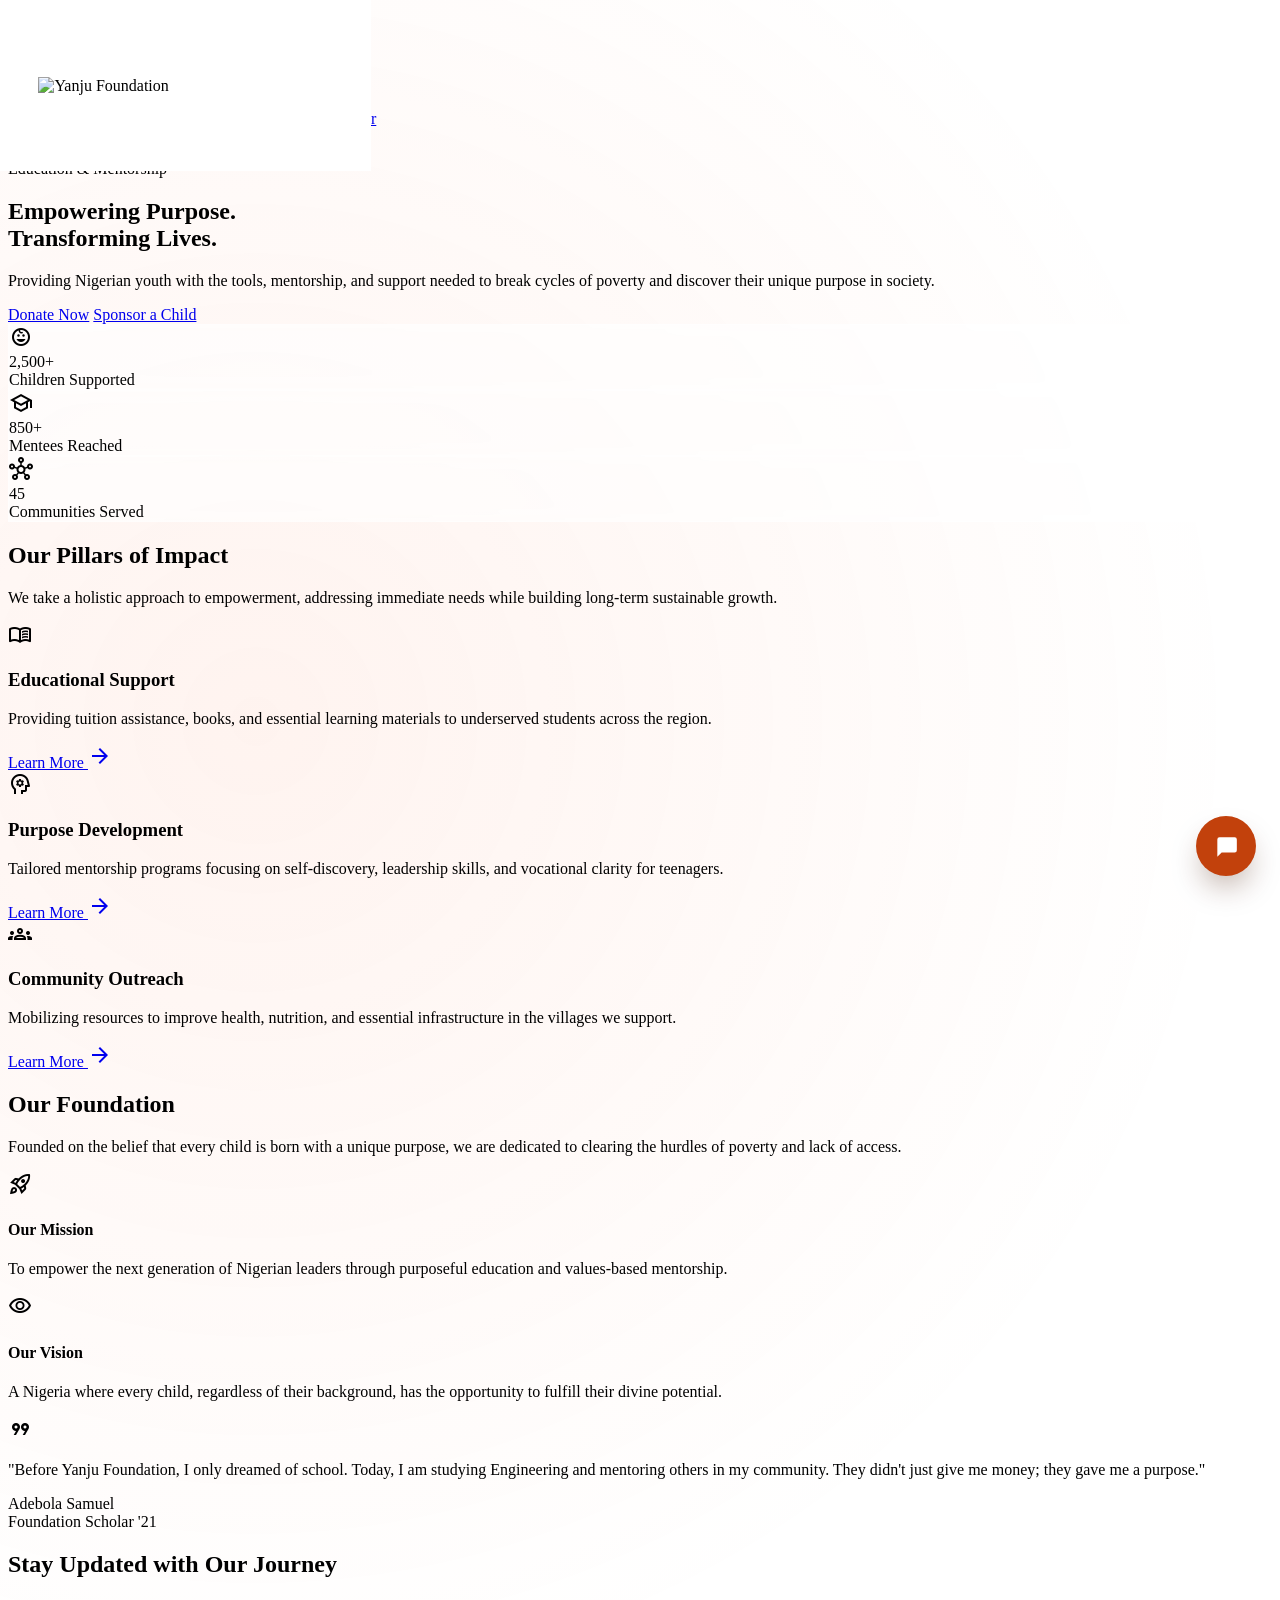
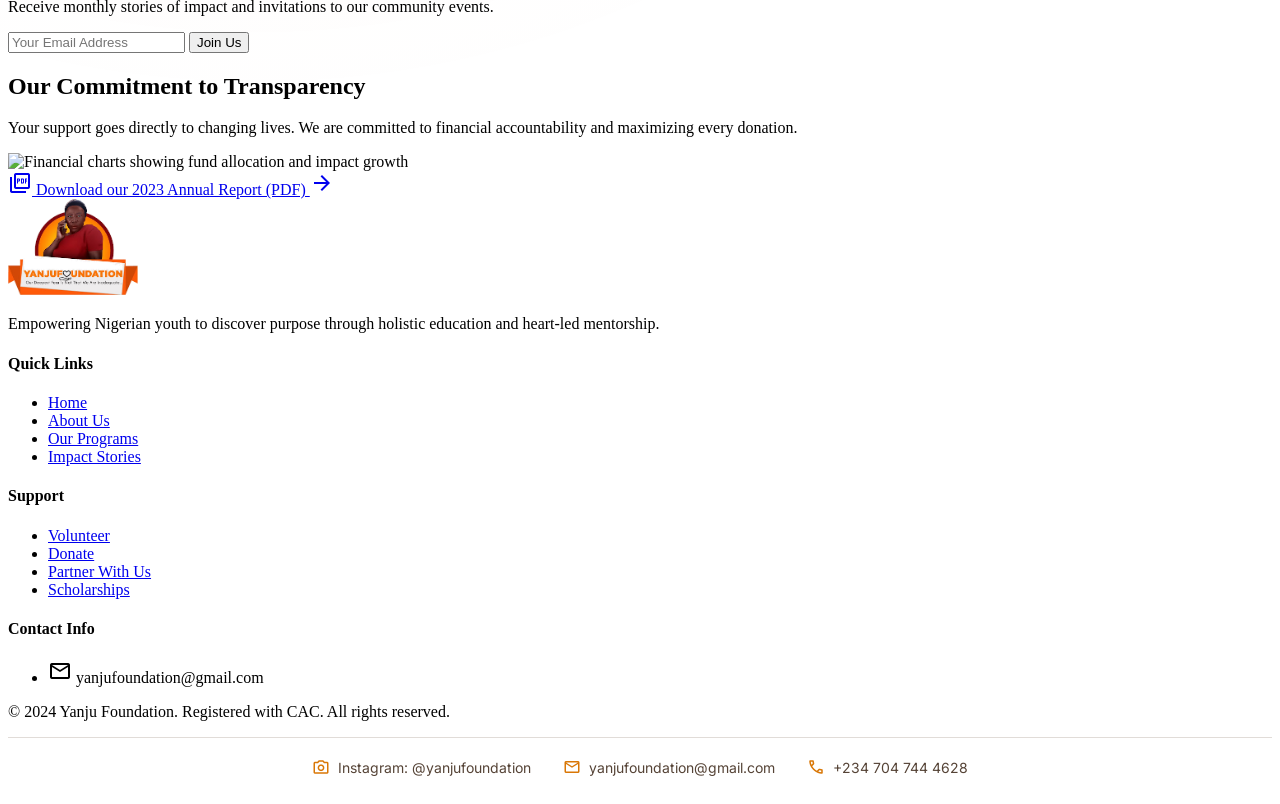
==== index.html @ 8b17a0f8 "first commit" ====
<!DOCTYPE html><html class="scroll-smooth" lang="en" style=""><head>
<meta charset="utf-8">
<meta content="width=device-width, initial-scale=1.0" name="viewport">
<title>Yanju Foundation | Empowering Purpose. Transforming Lives.</title>
<script src="https://cdn.tailwindcss.com?plugins=forms,container-queries"></script>
<link href="https://fonts.googleapis.com/css2?family=Playfair+Display:wght@600;700&amp;family=Inter:wght@400;500;600;700&amp;display=swap" rel="stylesheet">
<link href="https://fonts.googleapis.com/css2?family=Material+Symbols+Outlined:wght,FILL@100..700,0..1&amp;display=swap" rel="stylesheet">
<link href="https://fonts.googleapis.com/css2?family=Material+Symbols+Outlined:wght,FILL@100..700,0..1&amp;display=swap" rel="stylesheet">
<style>
        .material-symbols-outlined {
            font-variation-settings: 'FILL' 0, 'wght' 400, 'GRAD' 0, 'opsz' 24;
        }
        .glass-card {
            background: rgba(255, 255, 255, 0.8);
            backdrop-filter: blur(8px);
            border: 1px solid rgba(255, 255, 255, 0.3);
        }
        .sun-gradient {
            background: radial-gradient(circle at 20% 30%, rgba(253, 107, 54, 0.08) 0%, transparent 50%);
        }
    </style>
<script id="tailwind-config">
      tailwind.config = {
        darkMode: "class",
        theme: {
          extend: {
            "colors": {
                    "on-tertiary-fixed": "#002116",
                    "primary-fixed": "#ffdcc3",
                    "surface-container-low": "#fff1eb",
                    "tertiary": "#065f46",
                    "on-background": "#451a03",
                    "on-tertiary": "#ffffff",
                    "surface": "#fff8f6",
                    "surface-container-lowest": "#ffffff",
                    "primary": "#d97706",
                    "primary-container": "#b45309",
                    "background": "#fff8f6",
                    "inverse-on-surface": "#ffede6",
                    "on-secondary-fixed": "#390c00",
                    "surface-bright": "#fff8f6",
                    "inverse-surface": "#51230a",
                    "on-secondary-fixed-variant": "#832600",
                    "error": "#ba1a1a",
                    "on-primary": "#ffffff",
                    "surface-dim": "#ffd0bc",
                    "surface-container-high": "#ffe2d7",
                    "on-surface-variant": "#554336",
                    "tertiary-fixed-dim": "#8bd6b6",
                    "on-error": "#ffffff",
                    "outline": "#887364",
                    "on-tertiary-fixed-variant": "#00513b",
                    "on-tertiary-container": "#f5fff8",
                    "surface-container-highest": "#ffdbcc",
                    "on-primary-fixed-variant": "#6e3900",
                    "on-primary-container": "#fffbff",
                    "surface-container": "#ffeae1",
                    "on-secondary-container": "#5d1900",
                    "on-secondary": "#ffffff",
                    "inverse-primary": "#ffb77d",
                    "on-error-container": "#93000a",
                    "primary-fixed-dim": "#ffb77d",
                    "secondary": "#c2410c",
                    "tertiary-fixed": "#a6f2d1",
                    "error-container": "#ffdad6",
                    "surface-variant": "#ffdbcc",
                    "secondary-fixed": "#ffdbd0",
                    "outline-variant": "#dbc2b0",
                    "on-surface": "#451a03",
                    "secondary-container": "#fd6b36",
                    "surface-tint": "#d97706",
                    "on-primary-fixed": "#2f1500",
                    "tertiary-container": "#047857",
                    "secondary-fixed-dim": "#ffb59d"
            },
            "borderRadius": {
                    "DEFAULT": "0.25rem",
                    "lg": "0.5rem",
                    "xl": "0.75rem",
                    "full": "9999px"
            },
            "spacing": {
                    "container-max": "1280px",
                    "gutter": "24px",
                    "stack-sm": "16px",
                    "margin-mobile": "20px",
                    "unit": "8px",
                    "margin-desktop": "64px",
                    "stack-md": "32px",
                    "stack-lg": "80px"
            },
            "fontFamily": {
                    "headline-lg": ["Playfair Display"],
                    "body-md": ["Inter"],
                    "headline-md": ["Playfair Display"],
                    "body-lg": ["Inter"],
                    "label-md": ["Inter"],
                    "display-lg": ["Playfair Display"],
                    "headline-lg-mobile": ["Playfair Display"]
            },
            "fontSize": {
                    "headline-lg": ["40px", {"lineHeight": "48px", "fontWeight": "700"}],
                    "body-md": ["16px", {"lineHeight": "24px", "fontWeight": "400"}],
                    "headline-md": ["28px", {"lineHeight": "36px", "fontWeight": "600"}],
                    "body-lg": ["18px", {"lineHeight": "28px", "fontWeight": "400"}],
                    "label-md": ["14px", {"lineHeight": "20px", "letterSpacing": "0.05em", "fontWeight": "600"}],
                    "display-lg": ["56px", {"lineHeight": "64px", "letterSpacing": "-0.02em", "fontWeight": "700"}],
                    "headline-lg-mobile": ["32px", {"lineHeight": "40px", "fontWeight": "700"}]
            }
          },
        },
      }
    </script>
<link href="assets/enhance.css?v=4" rel="stylesheet">
<script defer src="assets/enhance.js?v=4"></script>
</head>
<body class="bg-surface text-on-surface font-body-md selection:bg-primary-fixed selection:text-on-primary-fixed sun-gradient">
<!-- Top Navigation Bar -->
<nav class="docked full-width top-0 sticky z-50 shadow-sm bg-surface/90 backdrop-blur-md">
<div class="flex justify-between items-center px-gutter w-full max-w-container-max mx-auto py-8">
<div class="flex items-center gap-3"><img alt="Yanju Foundation Logo" class="w-auto object-contain " src="assets/logo.png" style="height: 190px; width: auto; "></div>
<!-- Desktop Nav -->
<div class="hidden lg:flex items-center gap-stack-md">
<a class="text-primary font-bold border-b-2 border-primary pb-1 font-label-md text-label-md" href="index.html">Home</a>
<a class="text-on-surface-variant hover:text-primary transition-colors duration-200 font-label-md text-label-md" href="about.html">About</a>
<a class="text-on-surface-variant hover:text-primary transition-colors duration-200 font-label-md text-label-md" href="programs.html">Programs</a>
<a class="text-on-surface-variant hover:text-primary transition-colors duration-200 font-label-md text-label-md" href="gallery.html">Gallery</a>
<a class="text-on-surface-variant hover:text-primary transition-colors duration-200 font-label-md text-label-md" href="success-stories.html">Success Stories</a>
<a class="text-on-surface-variant hover:text-primary transition-colors duration-200 font-label-md text-label-md" href="volunteer.html">Volunteer</a>
</div>
<div class="flex items-center gap-4">
<a href="faq.html" class="hidden md:block px-6 py-2 rounded-full border-2 border-secondary text-secondary font-semibold hover:bg-secondary/5 transition-all active:scale-95" style="text-align:center">Contact</a>
<a href="donate.html" class="bg-primary text-on-primary px-8 py-2.5 rounded-full font-bold shadow-lg shadow-primary/20 hover:bg-primary-container transition-all active:scale-95" style="text-align:center">Donate</a>
</div>
</div>
</nav>
<!-- Hero Section -->
<section class="relative min-h-[85vh] flex items-center overflow-hidden bg-surface-container-low">
<div class="absolute inset-0 z-0">
<div class="w-full h-full bg-cover bg-center" data-alt="A heart-warming scene of joyful children in a sun-drenched classroom in rural Nigeria. The children are focused and smiling as they interact with a supportive mentor. The lighting is golden and soft, emphasizing an atmosphere of hope and progress. The visual style is professional, vibrant, and filled with warm earthy tones, reflecting the Aspirational Empowerment of the Yanju Foundation." style="background-image: url('https://lh3.googleusercontent.com/aida-public/[base64]')"></div>
<div class="absolute inset-0 bg-gradient-to-r from-surface via-surface/60 to-transparent"></div>
</div>
<div class="relative z-10 w-full max-w-container-max mx-auto px-gutter py-stack-lg">
<div class="max-w-2xl space-y-stack-sm">
<span class="inline-block px-4 py-1.5 rounded-full bg-tertiary-fixed text-on-tertiary-fixed-variant font-label-md text-label-md uppercase tracking-wider">Education &amp; Mentorship</span>
<h1 class="font-display-lg text-display-lg md:text-[64px] text-on-background leading-tight">
                    Empowering Purpose.<br>
<span class="text-secondary">Transforming Lives.</span>
</h1>
<p class="text-body-lg text-on-surface-variant max-w-lg">
                    Providing Nigerian youth with the tools, mentorship, and support needed to break cycles of poverty and discover their unique purpose in society.
                </p>
<div class="flex flex-wrap gap-4 pt-6">
<a href="donate.html" class="bg-secondary text-on-secondary px-10 py-4 rounded-full font-bold text-lg shadow-xl shadow-secondary/30 hover:translate-y-[-2px] transition-all active:translate-y-0" style="text-align:center">Donate Now</a>
<a href="sponsor.html" class="px-10 py-4 rounded-full border-2 border-primary text-primary font-bold text-lg hover:bg-primary/5 transition-all" style="text-align:center">Sponsor a Child</a>
</div>
</div>
</div>
</section>
<!-- Impact Stats -->
<section class="relative -mt-16 z-20 px-gutter w-full max-w-container-max mx-auto">
<div class="grid grid-cols-1 md:grid-cols-3 gap-6">
<div class="glass-card p-10 rounded-[24px] shadow-xl text-center group hover:translate-y-[-8px] transition-transform">
<div class="w-16 h-16 bg-primary-fixed rounded-2xl flex items-center justify-center mx-auto mb-6 text-primary group-hover:rotate-6 transition-transform">
<span class="material-symbols-outlined text-4xl" data-icon="child_care">child_care</span>
</div>
<div class="text-4xl font-bold text-on-background mb-2">2,500+</div>
<div class="text-on-surface-variant font-medium">Children Supported</div>
</div>
<div class="glass-card p-10 rounded-[24px] shadow-xl text-center group hover:translate-y-[-8px] transition-transform">
<div class="w-16 h-16 bg-secondary-fixed rounded-2xl flex items-center justify-center mx-auto mb-6 text-secondary group-hover:rotate-6 transition-transform">
<span class="material-symbols-outlined text-4xl" data-icon="school">school</span>
</div>
<div class="text-4xl font-bold text-on-background mb-2">850+</div>
<div class="text-on-surface-variant font-medium">Mentees Reached</div>
</div>
<div class="glass-card p-10 rounded-[24px] shadow-xl text-center group hover:translate-y-[-8px] transition-transform">
<div class="w-16 h-16 bg-tertiary-fixed rounded-2xl flex items-center justify-center mx-auto mb-6 text-tertiary group-hover:rotate-6 transition-transform">
<span class="material-symbols-outlined text-4xl" data-icon="hub">hub</span>
</div>
<div class="text-4xl font-bold text-on-background mb-2">45</div>
<div class="text-on-surface-variant font-medium">Communities Served</div>
</div>
</div>
</section>
<!-- What We Do -->
<section class="py-stack-lg px-gutter w-full max-w-container-max mx-auto">
<div class="text-center mb-16 max-w-3xl mx-auto space-y-4">
<h2 class="font-headline-lg text-headline-lg text-on-background">Our Pillars of Impact</h2>
<p class="text-body-lg text-on-surface-variant">We take a holistic approach to empowerment, addressing immediate needs while building long-term sustainable growth.</p>
</div>
<div class="grid grid-cols-1 md:grid-cols-3 gap-stack-md">
<!-- Program Card 1 -->
<div class="bg-surface-container-lowest rounded-[32px] overflow-hidden border border-outline-variant shadow-sm hover:shadow-2xl transition-shadow group">
<div class="h-56 overflow-hidden">
<div class="w-full h-full bg-cover bg-center group-hover:scale-105 transition-transform duration-700" data-alt="A group of students wearing school uniforms and engaging with modern educational technology in a bright, airy classroom. The atmosphere is professional yet warm, showing focus and the dignity of learning. Sunlight streams through the windows, creating a soft golden hue across the desk and tabletops." style="background-image: url('https://lh3.googleusercontent.com/aida-public/[base64]')"></div>
</div>
<div class="p-8">
<div class="flex items-center gap-3 mb-4">
<span class="material-symbols-outlined text-tertiary text-3xl" data-icon="menu_book">menu_book</span>
<h3 class="font-headline-md text-headline-md text-on-background">Educational Support</h3>
</div>
<p class="text-on-surface-variant mb-6">Providing tuition assistance, books, and essential learning materials to underserved students across the region.</p>
<a class="inline-flex items-center text-primary font-bold hover:gap-2 transition-all" href="programs.html">
                        Learn More <span class="material-symbols-outlined ml-1">arrow_forward</span>
</a>
</div>
</div>
<!-- Program Card 2 -->
<div class="bg-surface-container-lowest rounded-[32px] overflow-hidden border border-outline-variant shadow-sm hover:shadow-2xl transition-shadow group">
<div class="h-56 overflow-hidden">
<div class="w-full h-full bg-cover bg-center group-hover:scale-105 transition-transform duration-700" data-alt="A young adult professional having a one-on-one mentorship session with a student in a comfortable, modern community space. The professional is speaking with passion and the student looks inspired. The setting is clean with warm terracotta and cream accents, reflecting a high-quality mentorship environment." style="background-image: url('https://lh3.googleusercontent.com/aida-public/[base64]')"></div>
</div>
<div class="p-8">
<div class="flex items-center gap-3 mb-4">
<span class="material-symbols-outlined text-primary text-3xl" data-icon="psychology">psychology</span>
<h3 class="font-headline-md text-headline-md text-on-background">Purpose Development</h3>
</div>
<p class="text-on-surface-variant mb-6">Tailored mentorship programs focusing on self-discovery, leadership skills, and vocational clarity for teenagers.</p>
<a class="inline-flex items-center text-primary font-bold hover:gap-2 transition-all" href="programs.html">
                        Learn More <span class="material-symbols-outlined ml-1">arrow_forward</span>
</a>
</div>
</div>
<!-- Program Card 3 -->
<div class="bg-surface-container-lowest rounded-[32px] overflow-hidden border border-outline-variant shadow-sm hover:shadow-2xl transition-shadow group">
<div class="h-56 overflow-hidden">
<div class="w-full h-full bg-cover bg-center group-hover:scale-105 transition-transform duration-700" data-alt="A vibrant community gathering where volunteers are distributing essential supplies and interacting with smiling local residents. The mood is celebratory and dignified. The visual palette includes lush greenery and warm earth tones, highlighting the Yanju Foundation's deep connection to the communities it serves." style="background-image: url('https://lh3.googleusercontent.com/aida-public/[base64]')"></div>
</div>
<div class="p-8">
<div class="flex items-center gap-3 mb-4">
<span class="material-symbols-outlined text-secondary text-3xl" data-icon="groups">groups</span>
<h3 class="font-headline-md text-headline-md text-on-background">Community Outreach</h3>
</div>
<p class="text-on-surface-variant mb-6">Mobilizing resources to improve health, nutrition, and essential infrastructure in the villages we support.</p>
<a class="inline-flex items-center text-primary font-bold hover:gap-2 transition-all" href="programs.html">
                        Learn More <span class="material-symbols-outlined ml-1">arrow_forward</span>
</a>
</div>
</div>
</div>
</section>
<!-- Mission & Vision Asymmetric Section -->
<section class="py-stack-lg bg-surface-container overflow-hidden">
<div class="max-w-container-max mx-auto px-gutter grid grid-cols-1 lg:grid-cols-2 gap-16 items-center">
<div class="relative order-2 lg:order-1">
<div class="relative z-10 rounded-[40px] overflow-hidden shadow-2xl">
<div class="aspect-[4/5] bg-cover bg-center" data-alt="A portrait-style image of three young, confident students standing together against a soft bokeh background of an African sunset. They are smiling and looking towards the future. The image has a golden-hour tint, making it warm, aspirational, and professionally polished, aligning with the Yanju Foundation's mission." style="background-image: url('https://lh3.googleusercontent.com/aida-public/[base64]')"></div>
</div>
<div class="absolute -bottom-8 -right-8 w-64 h-64 bg-secondary-container/20 rounded-full blur-3xl -z-10"></div>
<div class="absolute -top-8 -left-8 w-48 h-48 bg-primary-container/10 rounded-full blur-2xl -z-10"></div>
</div>
<div class="space-y-stack-md order-1 lg:order-2">
<div>
<h2 class="font-headline-lg text-headline-lg text-on-background mb-4">Our Foundation</h2>
<p class="text-body-lg text-on-surface-variant">Founded on the belief that every child is born with a unique purpose, we are dedicated to clearing the hurdles of poverty and lack of access.</p>
</div>
<div class="space-y-8">
<div class="flex gap-6">
<div class="flex-shrink-0 w-14 h-14 rounded-full bg-primary flex items-center justify-center text-on-primary">
<span class="material-symbols-outlined" data-icon="rocket_launch">rocket_launch</span>
</div>
<div>
<h4 class="text-xl font-bold text-on-background mb-1">Our Mission</h4>
<p class="text-on-surface-variant">To empower the next generation of Nigerian leaders through purposeful education and values-based mentorship.</p>
</div>
</div>
<div class="flex gap-6">
<div class="flex-shrink-0 w-14 h-14 rounded-full bg-secondary flex items-center justify-center text-on-secondary">
<span class="material-symbols-outlined" data-icon="visibility">visibility</span>
</div>
<div>
<h4 class="text-xl font-bold text-on-background mb-1">Our Vision</h4>
<p class="text-on-surface-variant">A Nigeria where every child, regardless of their background, has the opportunity to fulfill their divine potential.</p>
</div>
</div>
</div>
</div>
</div>
</section>
<!-- Success Story Testimonial -->
<section class="py-stack-lg px-gutter w-full max-w-container-max mx-auto text-center">
<div class="bg-surface-bright rounded-[48px] p-12 md:p-20 shadow-2xl relative overflow-hidden">
<div class="absolute top-0 right-0 p-12 opacity-5 text-on-background">
<span class="material-symbols-outlined text-[160px]" data-icon="format_quote">format_quote</span>
</div>
<div class="relative z-10 max-w-3xl mx-auto">
<div class="w-24 h-24 rounded-full overflow-hidden mx-auto mb-8 border-4 border-primary-fixed shadow-lg">
<div class="w-full h-full bg-cover bg-center" data-alt="A portrait of a young man, a successful graduate, wearing professional attire and smiling confidently. He is the face of a success story, appearing proud and ambitious. The background is a clean, modern workspace with warm natural light." style="background-image: url('https://lh3.googleusercontent.com/aida-public/[base64]')"></div>
</div>
<p class="font-headline-md text-headline-md italic text-on-background leading-relaxed mb-8">
                    "Before Yanju Foundation, I only dreamed of school. Today, I am studying Engineering and mentoring others in my community. They didn't just give me money; they gave me a purpose."
                </p>
<div>
<div class="font-bold text-xl text-primary">Adebola Samuel</div>
<div class="text-on-surface-variant">Foundation Scholar '21</div>
</div>
</div>
</div>
</section>
<!-- Newsletter Signup -->
<section class="py-stack-lg px-gutter">
<div class="max-w-container-max mx-auto bg-primary rounded-[32px] p-10 md:p-16 flex flex-col md:flex-row items-center gap-10 text-on-primary">
<div class="flex-1 space-y-4">
<h2 class="font-headline-lg text-headline-lg">Stay Updated with Our Journey</h2>
<p class="text-body-lg text-primary-fixed">Receive monthly stories of impact and invitations to our community events.</p>
</div>
<div class="flex-1 w-full max-w-md">
<form class="flex flex-col sm:flex-row gap-4" onsubmit="event.preventDefault(); alert('Subscribed!')">
<input class="flex-1 bg-white/10 border-white/20 rounded-full px-6 py-4 text-white placeholder:text-primary-fixed/60 focus:ring-2 focus:ring-white outline-none" placeholder="Your Email Address" type="email">
<button class="bg-white text-primary px-8 py-4 rounded-full font-bold hover:bg-primary-fixed transition-colors">Join Us</button>
</form>
</div>
</div>
</section>
<!-- Footer -->
<section class="py-stack-lg bg-white">
<div class="max-w-container-max mx-auto px-gutter text-center">
<div class="max-w-3xl mx-auto mb-12 space-y-4">
<h2 class="font-headline-lg text-headline-lg text-on-background">Our Commitment to Transparency</h2>
<p class="text-body-lg text-on-surface-variant">Your support goes directly to changing lives. We are committed to financial accountability and maximizing every donation.</p>
</div>
<div class="mb-12 rounded-[32px] overflow-hidden shadow-lg border border-outline-variant relative">
<!-- patch over the AI-generated placeholder logo baked into the chart image -->
<div style="position:absolute;top:0;left:0;width:26%;height:19%;background:#ffffff;display:flex;align-items:center;justify-content:flex-start;padding-left:3%">
<img alt="Yanju Foundation" src="https://lh3.googleusercontent.com/aida-public/[base64]" style="max-height:85%;width:auto;mix-blend-mode:multiply">
</div>
<img alt="Financial charts showing fund allocation and impact growth" class="w-full h-auto" src="https://lh3.googleusercontent.com/aida-public/[base64]">
</div>
<div class="flex justify-center">
<a class="inline-flex items-center gap-2 text-primary font-bold text-lg hover:text-secondary transition-colors group" href="#">
<span class="material-symbols-outlined">picture_as_pdf</span>
        Download our 2023 Annual Report (PDF)
        <span class="material-symbols-outlined transition-transform group-hover:translate-x-1">arrow_forward</span>
</a>
</div>
</div>
</section><footer class="bg-surface-container-highest">
<div class="grid grid-cols-1 md:grid-cols-4 gap-stack-md px-gutter py-stack-lg w-full max-w-container-max mx-auto">
<div class="col-span-1 md:col-span-1">
<div class="flex items-center gap-3 mb-8"><img alt="Yanju Foundation Logo" class="w-auto object-contain mb-4 " src="assets/logo.png" style="height: 190px; width: auto; "></div>
<p class="text-on-surface-variant mb-6">Empowering Nigerian youth to discover purpose through holistic education and heart-led mentorship.</p>
<div class="flex gap-4">
<a class="w-10 h-10 rounded-full bg-primary/10 flex items-center justify-center text-primary hover:bg-primary hover:text-on-primary transition-all" href="https://www.instagram.com/yanjufoundation" target="_blank" rel="noopener">
<span class="material-symbols-outlined text-xl" data-icon="facebook">face_nod</span>
</a>
<a class="w-10 h-10 rounded-full bg-primary/10 flex items-center justify-center text-primary hover:bg-primary hover:text-on-primary transition-all" href="https://www.instagram.com/yanjufoundation" target="_blank" rel="noopener">
<span class="material-symbols-outlined text-xl" data-icon="share">share</span>
</a>
</div>
</div>
<div>
<h4 class="font-bold text-on-background mb-6">Quick Links</h4>
<ul class="space-y-4">
<li class=""><a class="text-on-surface-variant hover:text-secondary transition-colors" href="index.html">Home</a></li>
<li class=""><a class="text-on-surface-variant hover:text-secondary transition-colors" href="about.html">About Us</a></li>
<li class=""><a class="text-on-surface-variant hover:text-secondary transition-colors" href="programs.html">Our Programs</a></li>
<li class=""><a class="text-on-surface-variant hover:text-secondary transition-colors" href="success-stories.html">Impact Stories</a></li>
</ul>
</div>
<div>
<h4 class="font-bold text-on-background mb-6">Support</h4>
<ul class="space-y-4">
<li class=""><a class="text-on-surface-variant hover:text-secondary transition-colors" href="volunteer.html">Volunteer</a></li>
<li class=""><a class="text-on-surface-variant hover:text-secondary transition-colors" href="donate.html">Donate</a></li>
<li class=""><a class="text-on-surface-variant hover:text-secondary transition-colors" href="volunteer.html">Partner With Us</a></li>
<li class=""><a class="text-on-surface-variant hover:text-secondary transition-colors" href="sponsor.html">Scholarships</a></li>
</ul>
</div>
<div>
<h4 class="font-bold text-on-background mb-6">Contact Info</h4>
<ul class="space-y-4">
<li class="flex gap-3 text-on-surface-variant">
<span class="material-symbols-outlined text-primary" data-icon="location_on">location_on</span>
                        Lagos, Nigeria
                    </li>
<li class="flex gap-3 text-on-surface-variant">
<span class="material-symbols-outlined text-primary" data-icon="mail">mail</span>
                        yanjufoundation@gmail.com
                    </li>
<li class="flex gap-3 text-on-surface-variant">
<span class="material-symbols-outlined text-primary" data-icon="call">call</span>
                        +234 704 744 4628
                    </li>
</ul>
</div>
</div>
<div class="border-t border-outline-variant py-8 text-center text-on-surface-variant px-gutter">
<p class="font-label-md text-label-md">© 2024 Yanju Foundation. Registered with CAC. All rights reserved.</p>
</div>
<div class="yj-footer-contact">
<a href="https://www.instagram.com/yanjufoundation" target="_blank" rel="noopener"><span class="material-symbols-outlined">photo_camera</span>Instagram: @yanjufoundation</a>
<a href="mailto:yanjufoundation@gmail.com"><span class="material-symbols-outlined">mail</span>yanjufoundation@gmail.com</a>
<a href="tel:+2347047444628"><span class="material-symbols-outlined">call</span>+234 704 744 4628</a>
</div>
</footer>
<!-- AI Chatbot Bubble -->











</body></html>
---- assets/enhance.css ----
/* Yanju Foundation — site-wide polish: hover states, animations, responsiveness */

/* ---------- Interactive states ---------- */
a[href],
button {
  transition: transform 0.18s ease, box-shadow 0.18s ease,
    background-color 0.18s ease, color 0.18s ease, filter 0.18s ease,
    border-color 0.18s ease;
}

/* Pill buttons & CTAs: lift on hover, press on click */
a.rounded-full:hover,
button.rounded-full:hover {
  transform: translateY(-2px);
  box-shadow: 0 14px 28px -10px rgba(69, 26, 3, 0.3);
  filter: brightness(1.06);
}
a.rounded-full:active,
button.rounded-full:active {
  transform: translateY(0) scale(0.96);
  box-shadow: 0 6px 12px -6px rgba(69, 26, 3, 0.25);
}

/* Text links: warm color shift */
nav a:not(.rounded-full):hover,
footer a:not(.rounded-full):hover {
  color: #c2410c;
}

/* Cards: gentle lift */
.grid > div[class*="bg-"],
.grid > a[class*="bg-"] {
  transition: transform 0.25s ease, box-shadow 0.25s ease;
}
.grid > div[class*="bg-"]:hover,
.grid > a[class*="bg-"]:hover {
  transform: translateY(-4px);
  box-shadow: 0 20px 40px -12px rgba(69, 26, 3, 0.18);
}

/* ---------- Scroll-reveal animation ---------- */
.yj-reveal {
  opacity: 0;
  transform: translateY(26px);
  transition: opacity 0.65s ease, transform 0.65s ease;
}
.yj-reveal.yj-visible {
  opacity: 1;
  transform: none;
}

/* ---------- Responsive fixes ---------- */
img {
  max-width: 100%;
}
html,
body {
  overflow-x: clip;
}

/* ---------- Slim header: the export hard-codes 190px logo blocks ---------- */
header [style*="190px"],
nav [style*="190px"],
header [class*="h-[190px]"],
nav [class*="h-[190px]"],
footer [class*="h-[190px]"] {
  height: auto !important;
}
header img[alt*="Logo"],
nav img[alt*="Logo"] {
  height: 84px !important;
  width: auto !important;
}
header > nav,
header > div.flex,
nav.docked > div.flex {
  padding-top: 8px !important;
  padding-bottom: 8px !important;
}
header.docked,
nav.docked {
  padding-top: 6px !important;
  padding-bottom: 6px !important;
}
footer [style*="190px"],
footer a[class*="h-["] {
  height: auto !important;
}
footer img[alt*="Logo"] {
  height: 96px !important;
  width: auto !important;
}

/* ---------- Photo hover: gentle zoom ---------- */
.grid img,
section a img {
  transition: transform 0.45s ease;
}
.grid > *:hover > img,
.grid > * > :hover > img,
a:hover > img {
  transform: scale(1.04);
}

@media (max-width: 767px) {
  /* payment-method logo row on the donate page */
  img.opacity-40 {
    max-height: 20px;
    width: auto;
  }
  /* the Contact pill is in the mobile menu; hide it in cramped headers */
  header a.rounded-full[href="faq.html"],
  nav a.rounded-full[href="faq.html"] {
    display: none;
  }
  /* the exported logo blocks are hard-coded to 190px — far too big on phones */
  div[style*="190px"] {
    height: 72px !important;
  }
  img[alt*="Logo"] {
    height: 72px !important;
    width: auto !important;
  }
  a[class*="h-["] > img[alt*="Logo"] {
    height: 72px !important;
  }
  /* scale display typography down */
  .text-display-lg {
    font-size: 34px !important;
    line-height: 42px !important;
  }
  .text-headline-lg {
    font-size: 28px !important;
    line-height: 36px !important;
  }
  .text-headline-md {
    font-size: 22px !important;
    line-height: 30px !important;
  }
}

/* ---------- Mobile menu ---------- */
.yj-burger {
  display: none;
  flex-direction: column;
  justify-content: center;
  gap: 5px;
  width: 44px;
  height: 44px;
  padding: 10px;
  border-radius: 9999px;
  background: rgba(141, 75, 0, 0.08);
  border: none;
  cursor: pointer;
  flex-shrink: 0;
}
.yj-burger span {
  display: block;
  height: 2px;
  border-radius: 2px;
  background: #d97706;
  transition: transform 0.25s ease, opacity 0.25s ease;
}
@media (max-width: 767px) {
  .yj-burger {
    display: flex;
  }
}
.yj-menu {
  position: fixed;
  inset: 0;
  z-index: 200;
  background: #fff8f6;
  display: flex;
  flex-direction: column;
  padding: 24px;
  opacity: 0;
  pointer-events: none;
  transform: translateY(-12px);
  transition: opacity 0.25s ease, transform 0.25s ease;
}
.yj-menu.yj-open {
  opacity: 1;
  pointer-events: auto;
  transform: none;
}
.yj-menu-close {
  align-self: flex-end;
  background: rgba(141, 75, 0, 0.08);
  border: none;
  border-radius: 9999px;
  width: 44px;
  height: 44px;
  font-size: 22px;
  color: #d97706;
  cursor: pointer;
}
.yj-menu nav {
  display: flex;
  flex-direction: column;
  gap: 6px;
  margin-top: 16px;
  overflow-y: auto;
}
.yj-menu nav a {
  font-family: "Playfair Display", serif;
  font-size: 26px;
  font-weight: 600;
  color: #451a03;
  text-decoration: none;
  padding: 10px 8px;
  border-radius: 12px;
}
.yj-menu nav a:hover {
  background: #ffeae1;
  color: #c2410c;
}
.yj-menu nav a.yj-current {
  color: #c2410c;
}
.yj-menu .yj-menu-cta {
  margin-top: auto;
  display: flex;
  gap: 12px;
}
.yj-menu .yj-menu-cta a {
  flex: 1;
  text-align: center;
  font-family: Inter, sans-serif;
  font-size: 15px;
  font-weight: 700;
  padding: 14px;
  border-radius: 9999px;
  text-decoration: none;
}
.yj-menu .yj-cta-donate {
  background: #c2410c;
  color: #fff;
}
.yj-menu .yj-cta-sponsor {
  border: 2px solid #d97706;
  color: #d97706;
}

/* ---------- Footer contact strip ---------- */
.yj-footer-contact {
  display: flex;
  flex-wrap: wrap;
  justify-content: center;
  align-items: center;
  gap: 10px 32px;
  padding: 20px 24px;
  border-top: 1px solid rgba(136, 115, 100, 0.25);
  font-family: Inter, sans-serif;
  font-size: 14px;
}
.yj-footer-contact a {
  color: #554336;
  text-decoration: none;
  display: inline-flex;
  align-items: center;
  gap: 8px;
}
.yj-footer-contact a:hover {
  color: #c2410c;
}
.yj-footer-contact .material-symbols-outlined {
  font-size: 18px;
  color: #d97706;
}

/* ---------- Floating chat widget ---------- */
#yj-chat-root {
  position: fixed;
  bottom: 24px;
  right: 24px;
  z-index: 150;
}
#yj-chat-toggle {
  width: 60px;
  height: 60px;
  border-radius: 9999px;
  background: #c2410c;
  color: #fff;
  border: none;
  cursor: pointer;
  box-shadow: 0 16px 32px -8px rgba(69, 26, 3, 0.4);
  display: flex;
  align-items: center;
  justify-content: center;
  transition: transform 0.2s ease, box-shadow 0.2s ease;
}
#yj-chat-toggle:hover {
  transform: scale(1.08);
}
#yj-chat-toggle:active {
  transform: scale(0.94);
}
#yj-chat-window {
  position: absolute;
  bottom: 76px;
  right: 0;
  width: min(360px, calc(100vw - 2rem));
  background: #fff;
  border-radius: 24px;
  box-shadow: 0 24px 60px -12px rgba(69, 26, 3, 0.35);
  overflow: hidden;
  display: none;
  flex-direction: column;
  animation: yj-pop 0.25s ease;
}
#yj-chat-window.yj-open {
  display: flex;
}
@keyframes yj-pop {
  from {
    opacity: 0;
    transform: translateY(16px) scale(0.98);
  }
  to {
    opacity: 1;
    transform: none;
  }
}
.yj-chat-head {
  background: #d97706;
  color: #fff;
  padding: 14px 16px;
  display: flex;
  align-items: center;
  justify-content: space-between;
  font-family: Inter, sans-serif;
}
.yj-chat-head .yj-title {
  font-weight: 700;
  font-size: 14px;
}
.yj-chat-head .yj-sub {
  font-size: 10px;
  opacity: 0.8;
}
.yj-chat-head button {
  background: rgba(255, 255, 255, 0.12);
  border: none;
  color: #fff;
  border-radius: 9999px;
  width: 30px;
  height: 30px;
  cursor: pointer;
  font-size: 16px;
}
#yj-chat-thread {
  height: 360px;
  overflow-y: auto;
  padding: 16px;
  display: flex;
  flex-direction: column;
  gap: 10px;
  background: #fff8f6;
  font-family: Inter, sans-serif;
  font-size: 14px;
}
.yj-msg {
  max-width: 85%;
  padding: 10px 14px;
  border-radius: 16px;
  line-height: 1.5;
  white-space: pre-wrap;
  animation: yj-pop 0.2s ease;
}
.yj-msg-bot {
  background: #ffeae1;
  color: #554336;
  border-bottom-left-radius: 4px;
  align-self: flex-start;
}
.yj-msg-user {
  background: #d97706;
  color: #fff;
  border-bottom-right-radius: 4px;
  align-self: flex-end;
}
.yj-msg-typing {
  color: #887364;
  font-style: italic;
}
.yj-chat-inputrow {
  display: flex;
  gap: 8px;
  padding: 12px;
  background: #fff;
  border-top: 1px solid #dbc2b0;
}
.yj-chat-inputrow input {
  flex: 1;
  border: none;
  background: #ffeae1;
  border-radius: 9999px;
  padding: 10px 16px;
  font-size: 14px;
  font-family: Inter, sans-serif;
  outline: none;
}
.yj-chat-inputrow input:focus {
  box-shadow: 0 0 0 2px #b45309;
}
.yj-chat-inputrow button {
  width: 40px;
  height: 40px;
  border-radius: 9999px;
  border: none;
  background: #c2410c;
  color: #fff;
  cursor: pointer;
  font-size: 16px;
}

/* ---------- Slim header on phones (must follow the desktop rule) ---------- */
@media (max-width: 767px) {
  header img[alt*="Logo"],
  nav img[alt*="Logo"] {
    height: 60px !important;
  }
  footer img[alt*="Logo"] {
    height: 72px !important;
  }
}

/* ---------- Stat counter ---------- */
.yj-count {
  display: inline-block;
}

/* ---------- Reduced motion ---------- */
@media (prefers-reduced-motion: reduce) {
  .yj-reveal,
  .yj-reveal.yj-visible {
    opacity: 1;
    transform: none;
    transition: none;
  }
  a[href],
  button,
  .grid > div[class*="bg-"] {
    transition: none;
  }
}
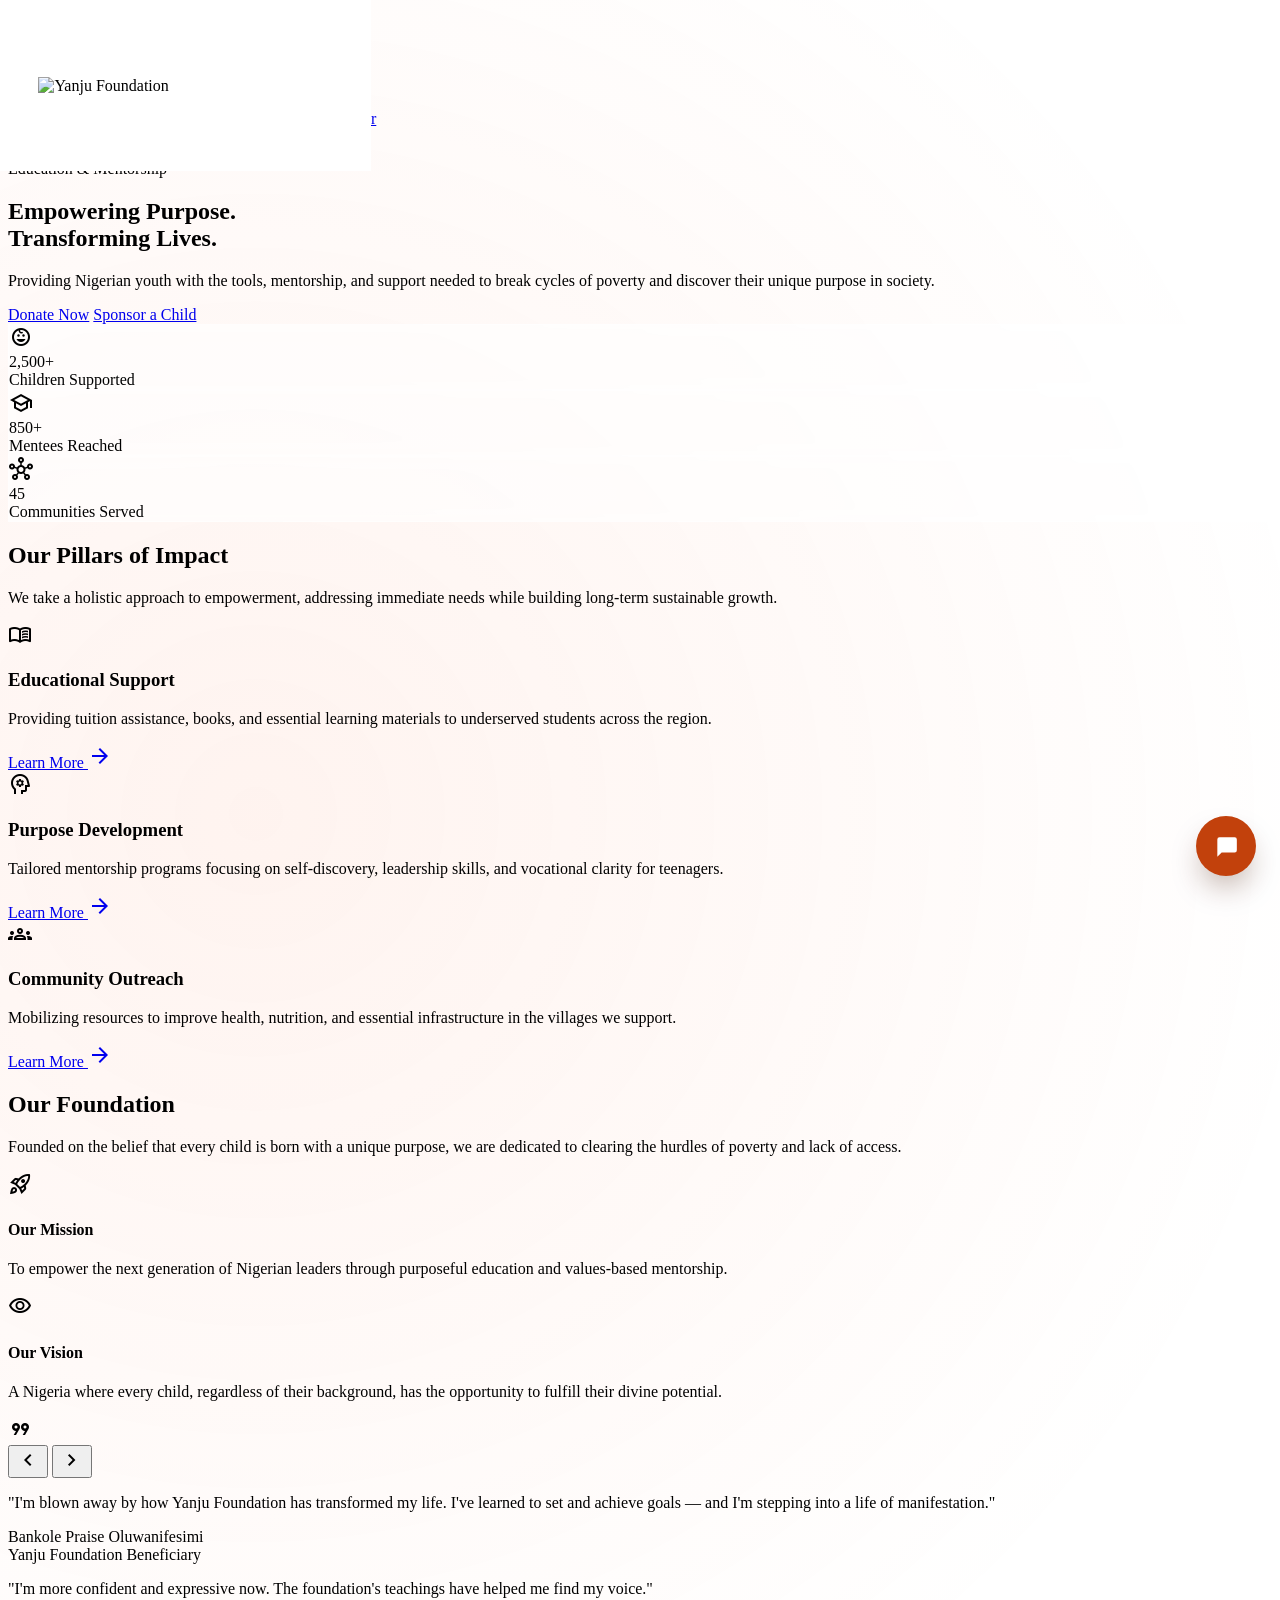
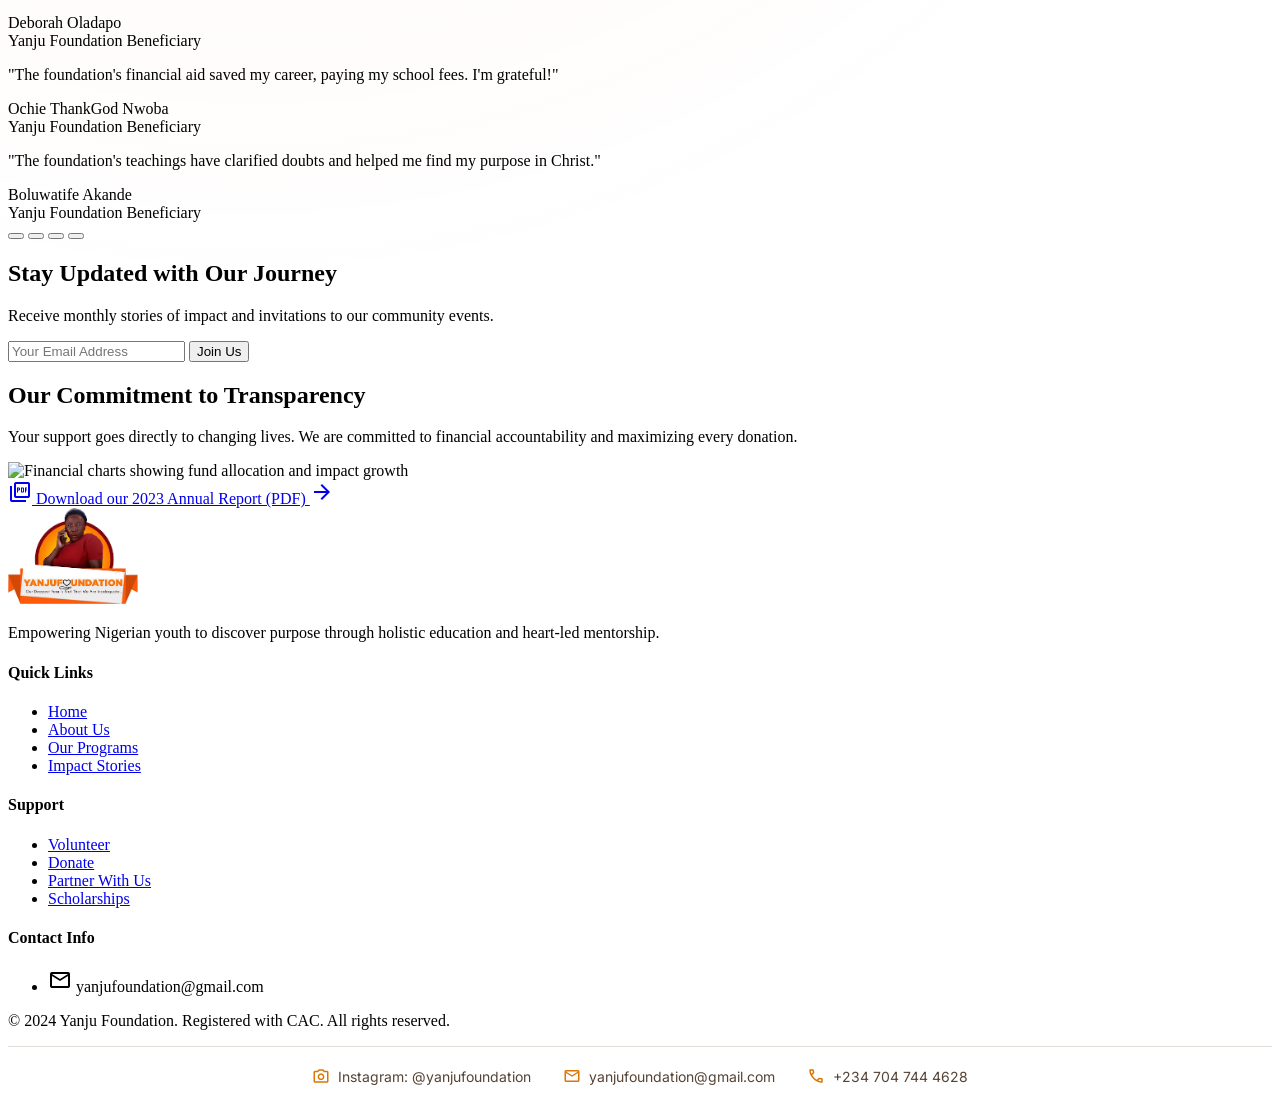
==== commit 489bb40f: "second message" ====
--- a/index.html
+++ b/index.html
@@ -112,7 +112,7 @@
       }
     </script>
 <link href="assets/enhance.css?v=4" rel="stylesheet">
-<script defer src="assets/enhance.js?v=4"></script>
+<script defer src="assets/enhance.js?v=8"></script>
 </head>
 <body class="bg-surface text-on-surface font-body-md selection:bg-primary-fixed selection:text-on-primary-fixed sun-gradient">
 <!-- Top Navigation Bar -->
@@ -193,7 +193,7 @@
 <!-- Program Card 1 -->
 <div class="bg-surface-container-lowest rounded-[32px] overflow-hidden border border-outline-variant shadow-sm hover:shadow-2xl transition-shadow group">
 <div class="h-56 overflow-hidden">
-<div class="w-full h-full bg-cover bg-center group-hover:scale-105 transition-transform duration-700" data-alt="A group of students wearing school uniforms and engaging with modern educational technology in a bright, airy classroom. The atmosphere is professional yet warm, showing focus and the dignity of learning. Sunlight streams through the windows, creating a soft golden hue across the desk and tabletops." style="background-image: url('https://lh3.googleusercontent.com/aida-public/[base64]')"></div>
+<div class="w-full h-full bg-cover bg-center group-hover:scale-105 transition-transform duration-700" data-alt="Yanju Foundation students during an educational outreach visit." style="background-image: url('assets/programs/educational-support.jpg')"></div>
 </div>
 <div class="p-8">
 <div class="flex items-center gap-3 mb-4">
@@ -209,7 +209,7 @@
 <!-- Program Card 2 -->
 <div class="bg-surface-container-lowest rounded-[32px] overflow-hidden border border-outline-variant shadow-sm hover:shadow-2xl transition-shadow group">
 <div class="h-56 overflow-hidden">
-<div class="w-full h-full bg-cover bg-center group-hover:scale-105 transition-transform duration-700" data-alt="A young adult professional having a one-on-one mentorship session with a student in a comfortable, modern community space. The professional is speaking with passion and the student looks inspired. The setting is clean with warm terracotta and cream accents, reflecting a high-quality mentorship environment." style="background-image: url('https://lh3.googleusercontent.com/aida-public/[base64]')"></div>
+<div class="w-full h-full bg-cover bg-center group-hover:scale-105 transition-transform duration-700" data-alt="The Purpose Driven Life book and journal, part of Yanju Foundation's Purpose Development reading list." style="background-image: url('assets/programs/purpose-development-book.jpg')"></div>
 </div>
 <div class="p-8">
 <div class="flex items-center gap-3 mb-4">
@@ -225,7 +225,7 @@
 <!-- Program Card 3 -->
 <div class="bg-surface-container-lowest rounded-[32px] overflow-hidden border border-outline-variant shadow-sm hover:shadow-2xl transition-shadow group">
 <div class="h-56 overflow-hidden">
-<div class="w-full h-full bg-cover bg-center group-hover:scale-105 transition-transform duration-700" data-alt="A vibrant community gathering where volunteers are distributing essential supplies and interacting with smiling local residents. The mood is celebratory and dignified. The visual palette includes lush greenery and warm earth tones, highlighting the Yanju Foundation's deep connection to the communities it serves." style="background-image: url('https://lh3.googleusercontent.com/aida-public/[base64]')"></div>
+<div class="w-full h-full bg-cover bg-center group-hover:scale-105 transition-transform duration-700" data-alt="Yanju Foundation team engaging with the community during an outreach visit." style="background-image: url('assets/programs/community-outreach.jpg')"></div>
 </div>
 <div class="p-8">
 <div class="flex items-center gap-3 mb-4">
@@ -278,23 +278,78 @@
 </div>
 </div>
 </section>
-<!-- Success Story Testimonial -->
+<!-- Success Story Testimonial Carousel -->
 <section class="py-stack-lg px-gutter w-full max-w-container-max mx-auto text-center">
-<div class="bg-surface-bright rounded-[48px] p-12 md:p-20 shadow-2xl relative overflow-hidden">
+<div class="bg-surface-bright rounded-[48px] p-12 md:p-20 shadow-2xl relative overflow-hidden" id="success-carousel">
 <div class="absolute top-0 right-0 p-12 opacity-5 text-on-background">
 <span class="material-symbols-outlined text-[160px]" data-icon="format_quote">format_quote</span>
 </div>
+<button id="carousel-prev" aria-label="Previous story" class="absolute left-2 md:left-6 top-1/2 -translate-y-1/2 w-12 h-12 rounded-full bg-white shadow-md flex items-center justify-center text-primary hover:bg-primary hover:text-white transition-colors z-20">
+<span class="material-symbols-outlined">chevron_left</span>
+</button>
+<button id="carousel-next" aria-label="Next story" class="absolute right-2 md:right-6 top-1/2 -translate-y-1/2 w-12 h-12 rounded-full bg-white shadow-md flex items-center justify-center text-primary hover:bg-primary hover:text-white transition-colors z-20">
+<span class="material-symbols-outlined">chevron_right</span>
+</button>
 <div class="relative z-10 max-w-3xl mx-auto">
+
+<div class="carousel-slide" data-slide="0">
 <div class="w-24 h-24 rounded-full overflow-hidden mx-auto mb-8 border-4 border-primary-fixed shadow-lg">
-<div class="w-full h-full bg-cover bg-center" data-alt="A portrait of a young man, a successful graduate, wearing professional attire and smiling confidently. He is the face of a success story, appearing proud and ambitious. The background is a clean, modern workspace with warm natural light." style="background-image: url('https://lh3.googleusercontent.com/aida-public/[base64]')"></div>
+<div class="w-full h-full bg-cover bg-center" data-alt="Bankole Praise Oluwanifesimi, a Yanju Foundation beneficiary." style="background-image: url('assets/testimonials/praise-bankole.jpg')"></div>
 </div>
 <p class="font-headline-md text-headline-md italic text-on-background leading-relaxed mb-8">
-                    "Before Yanju Foundation, I only dreamed of school. Today, I am studying Engineering and mentoring others in my community. They didn't just give me money; they gave me a purpose."
+                    "I'm blown away by how Yanju Foundation has transformed my life. I've learned to set and achieve goals — and I'm stepping into a life of manifestation."
                 </p>
 <div>
-<div class="font-bold text-xl text-primary">Adebola Samuel</div>
-<div class="text-on-surface-variant">Foundation Scholar '21</div>
-</div>
+<div class="font-bold text-xl text-primary">Bankole Praise Oluwanifesimi</div>
+<div class="text-on-surface-variant">Yanju Foundation Beneficiary</div>
+</div>
+</div>
+
+<div class="carousel-slide hidden" data-slide="1">
+<div class="w-24 h-24 rounded-full overflow-hidden mx-auto mb-8 border-4 border-primary-fixed shadow-lg">
+<div class="w-full h-full bg-cover bg-center" data-alt="Deborah Oladapo, a Yanju Foundation beneficiary." style="background-image: url('assets/testimonials/deborah-oladapo.jpg')"></div>
+</div>
+<p class="font-headline-md text-headline-md italic text-on-background leading-relaxed mb-8">
+                    "I'm more confident and expressive now. The foundation's teachings have helped me find my voice."
+                </p>
+<div>
+<div class="font-bold text-xl text-primary">Deborah Oladapo</div>
+<div class="text-on-surface-variant">Yanju Foundation Beneficiary</div>
+</div>
+</div>
+
+<div class="carousel-slide hidden" data-slide="2">
+<div class="w-24 h-24 rounded-full overflow-hidden mx-auto mb-8 border-4 border-primary-fixed shadow-lg">
+<div class="w-full h-full bg-cover bg-center" data-alt="Ochie ThankGod Nwoba, a Yanju Foundation beneficiary." style="background-image: url('assets/testimonials/thankgod-ochie.jpg')"></div>
+</div>
+<p class="font-headline-md text-headline-md italic text-on-background leading-relaxed mb-8">
+                    "The foundation's financial aid saved my career, paying my school fees. I'm grateful!"
+                </p>
+<div>
+<div class="font-bold text-xl text-primary">Ochie ThankGod Nwoba</div>
+<div class="text-on-surface-variant">Yanju Foundation Beneficiary</div>
+</div>
+</div>
+
+<div class="carousel-slide hidden" data-slide="3">
+<div class="w-24 h-24 rounded-full overflow-hidden mx-auto mb-8 border-4 border-primary-fixed shadow-lg">
+<div class="w-full h-full bg-cover bg-center" data-alt="Boluwatife Akande, a Yanju Foundation beneficiary." style="background-image: url('assets/testimonials/boluwatife-akande.jpg')"></div>
+</div>
+<p class="font-headline-md text-headline-md italic text-on-background leading-relaxed mb-8">
+                    "The foundation's teachings have clarified doubts and helped me find my purpose in Christ."
+                </p>
+<div>
+<div class="font-bold text-xl text-primary">Boluwatife Akande</div>
+<div class="text-on-surface-variant">Yanju Foundation Beneficiary</div>
+</div>
+</div>
+
+</div>
+<div class="flex justify-center gap-2 mt-8 relative z-10" id="carousel-dots">
+<button class="w-2.5 h-2.5 rounded-full bg-primary transition-colors" data-dot="0" aria-label="Go to story 1"></button>
+<button class="w-2.5 h-2.5 rounded-full bg-outline-variant transition-colors" data-dot="1" aria-label="Go to story 2"></button>
+<button class="w-2.5 h-2.5 rounded-full bg-outline-variant transition-colors" data-dot="2" aria-label="Go to story 3"></button>
+<button class="w-2.5 h-2.5 rounded-full bg-outline-variant transition-colors" data-dot="3" aria-label="Go to story 4"></button>
 </div>
 </div>
 </section>
@@ -306,10 +361,11 @@
 <p class="text-body-lg text-primary-fixed">Receive monthly stories of impact and invitations to our community events.</p>
 </div>
 <div class="flex-1 w-full max-w-md">
-<form class="flex flex-col sm:flex-row gap-4" onsubmit="event.preventDefault(); alert('Subscribed!')">
-<input class="flex-1 bg-white/10 border-white/20 rounded-full px-6 py-4 text-white placeholder:text-primary-fixed/60 focus:ring-2 focus:ring-white outline-none" placeholder="Your Email Address" type="email">
-<button class="bg-white text-primary px-8 py-4 rounded-full font-bold hover:bg-primary-fixed transition-colors">Join Us</button>
+<form class="flex flex-col sm:flex-row gap-4" id="newsletter-form">
+<input class="flex-1 bg-white/10 border-white/20 rounded-full px-6 py-4 text-white placeholder:text-primary-fixed/60 focus:ring-2 focus:ring-white outline-none" placeholder="Your Email Address" type="email" name="email" required>
+<button class="bg-white text-primary px-8 py-4 rounded-full font-bold hover:bg-primary-fixed transition-colors" type="submit">Join Us</button>
 </form>
+<p class="text-sm text-white/90 mt-2 hidden" id="newsletter-form-message"></p>
 </div>
 </div>
 </section>
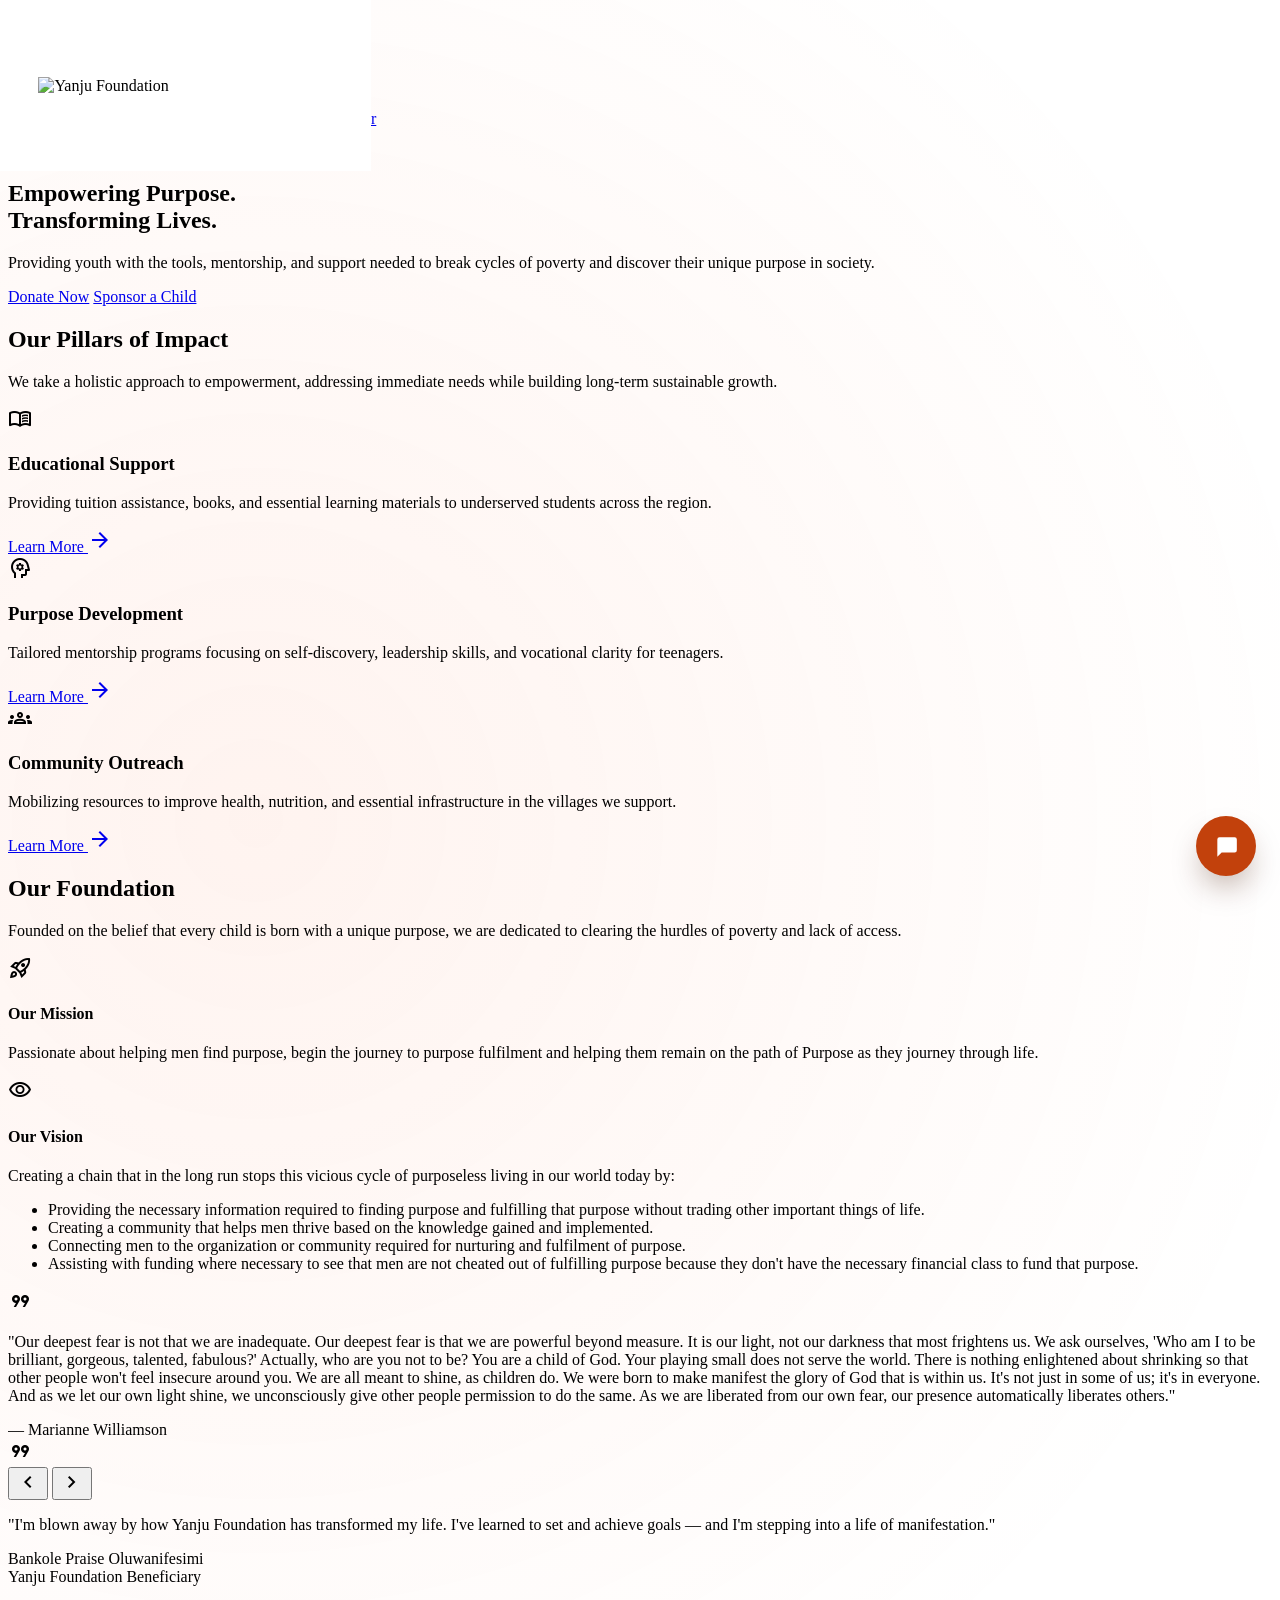
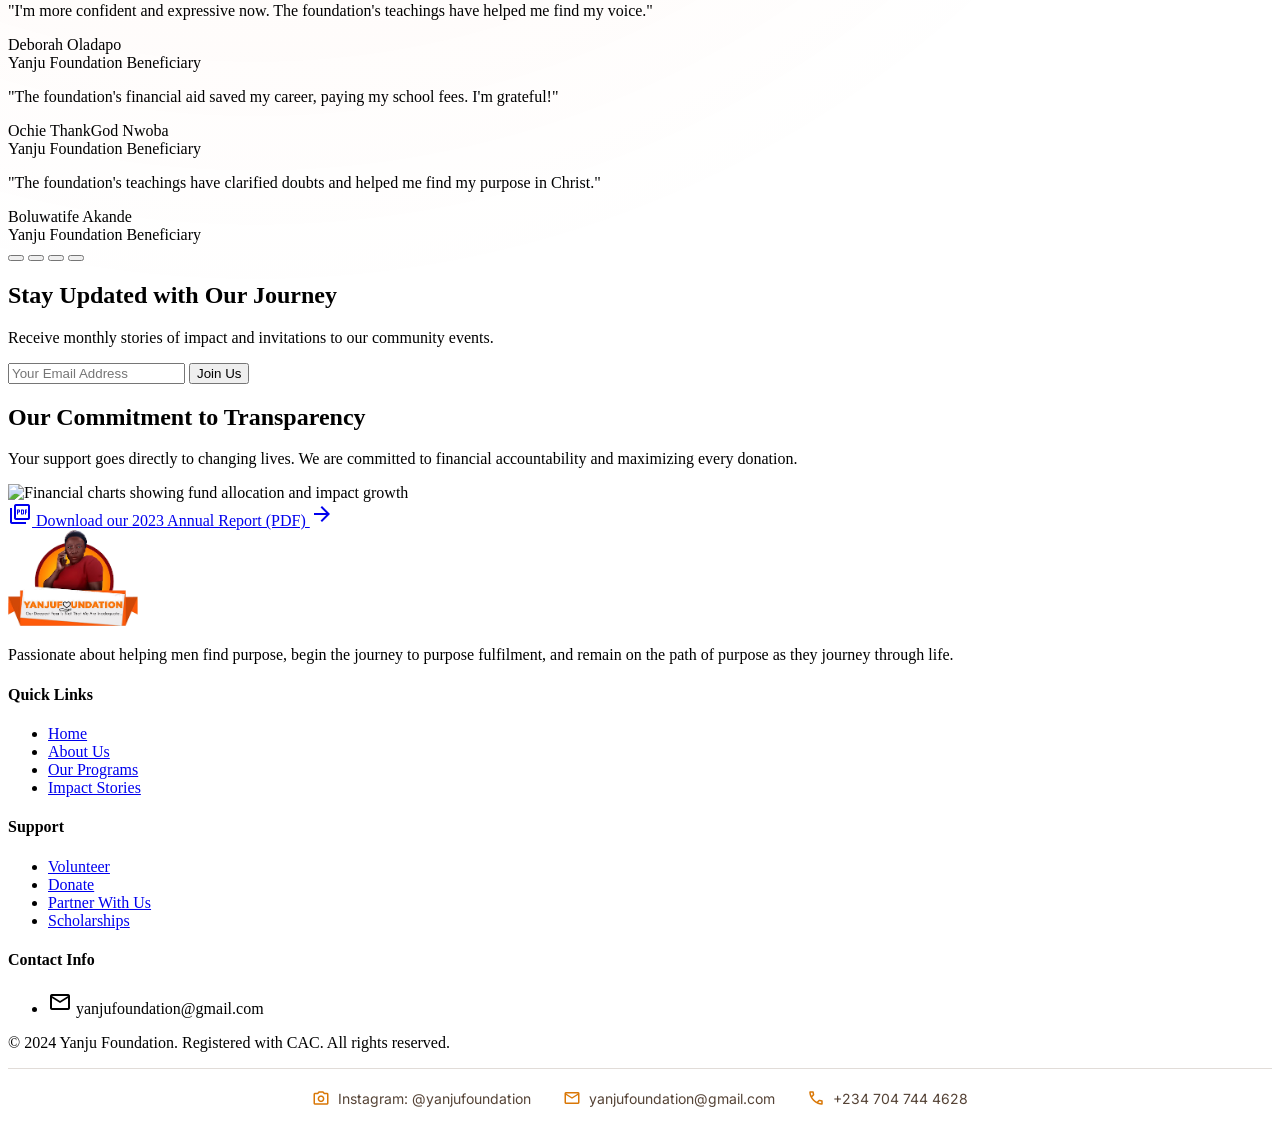
==== commit 5b73d89f: "edditing feature" ====
--- a/index.html
+++ b/index.html
@@ -112,7 +112,7 @@
       }
     </script>
 <link href="assets/enhance.css?v=4" rel="stylesheet">
-<script defer src="assets/enhance.js?v=8"></script>
+<script defer src="assets/enhance.js?v=9"></script>
 </head>
 <body class="bg-surface text-on-surface font-body-md selection:bg-primary-fixed selection:text-on-primary-fixed sun-gradient">
 <!-- Top Navigation Bar -->
@@ -135,51 +135,24 @@
 </div>
 </nav>
 <!-- Hero Section -->
-<section class="relative min-h-[85vh] flex items-center overflow-hidden bg-surface-container-low">
+<section class="no-reveal relative min-h-[85vh] flex items-center overflow-hidden bg-surface-container-low">
 <div class="absolute inset-0 z-0">
-<div class="w-full h-full bg-cover bg-center" data-alt="A heart-warming scene of joyful children in a sun-drenched classroom in rural Nigeria. The children are focused and smiling as they interact with a supportive mentor. The lighting is golden and soft, emphasizing an atmosphere of hope and progress. The visual style is professional, vibrant, and filled with warm earthy tones, reflecting the Aspirational Empowerment of the Yanju Foundation." style="background-image: url('https://lh3.googleusercontent.com/aida-public/[base64]')"></div>
-<div class="absolute inset-0 bg-gradient-to-r from-surface via-surface/60 to-transparent"></div>
+<div class="w-full h-full bg-cover bg-center" data-alt="A mentor guiding two young adults through a notebook exercise at a wooden table in a warm, sunlit living room, reflecting the Yanju Foundation's mission of helping people find and fulfil their purpose." style="background-image: url('assets/hero-mentorship.jpg')"></div>
+<div class="absolute inset-0 bg-black/30"></div>
 </div>
 <div class="relative z-10 w-full max-w-container-max mx-auto px-gutter py-stack-lg">
 <div class="max-w-2xl space-y-stack-sm">
-<span class="inline-block px-4 py-1.5 rounded-full bg-tertiary-fixed text-on-tertiary-fixed-variant font-label-md text-label-md uppercase tracking-wider">Education &amp; Mentorship</span>
-<h1 class="font-display-lg text-display-lg md:text-[64px] text-on-background leading-tight">
+<h1 class="font-display-lg text-display-lg md:text-[64px] text-white leading-tight">
                     Empowering Purpose.<br>
 <span class="text-secondary">Transforming Lives.</span>
 </h1>
-<p class="text-body-lg text-on-surface-variant max-w-lg">
-                    Providing Nigerian youth with the tools, mentorship, and support needed to break cycles of poverty and discover their unique purpose in society.
+<p class="text-body-lg text-white max-w-lg">
+                    Providing youth with the tools, mentorship, and support needed to break cycles of poverty and discover their unique purpose in society.
                 </p>
 <div class="flex flex-wrap gap-4 pt-6">
 <a href="donate.html" class="bg-secondary text-on-secondary px-10 py-4 rounded-full font-bold text-lg shadow-xl shadow-secondary/30 hover:translate-y-[-2px] transition-all active:translate-y-0" style="text-align:center">Donate Now</a>
 <a href="sponsor.html" class="px-10 py-4 rounded-full border-2 border-primary text-primary font-bold text-lg hover:bg-primary/5 transition-all" style="text-align:center">Sponsor a Child</a>
 </div>
-</div>
-</div>
-</section>
-<!-- Impact Stats -->
-<section class="relative -mt-16 z-20 px-gutter w-full max-w-container-max mx-auto">
-<div class="grid grid-cols-1 md:grid-cols-3 gap-6">
-<div class="glass-card p-10 rounded-[24px] shadow-xl text-center group hover:translate-y-[-8px] transition-transform">
-<div class="w-16 h-16 bg-primary-fixed rounded-2xl flex items-center justify-center mx-auto mb-6 text-primary group-hover:rotate-6 transition-transform">
-<span class="material-symbols-outlined text-4xl" data-icon="child_care">child_care</span>
-</div>
-<div class="text-4xl font-bold text-on-background mb-2">2,500+</div>
-<div class="text-on-surface-variant font-medium">Children Supported</div>
-</div>
-<div class="glass-card p-10 rounded-[24px] shadow-xl text-center group hover:translate-y-[-8px] transition-transform">
-<div class="w-16 h-16 bg-secondary-fixed rounded-2xl flex items-center justify-center mx-auto mb-6 text-secondary group-hover:rotate-6 transition-transform">
-<span class="material-symbols-outlined text-4xl" data-icon="school">school</span>
-</div>
-<div class="text-4xl font-bold text-on-background mb-2">850+</div>
-<div class="text-on-surface-variant font-medium">Mentees Reached</div>
-</div>
-<div class="glass-card p-10 rounded-[24px] shadow-xl text-center group hover:translate-y-[-8px] transition-transform">
-<div class="w-16 h-16 bg-tertiary-fixed rounded-2xl flex items-center justify-center mx-auto mb-6 text-tertiary group-hover:rotate-6 transition-transform">
-<span class="material-symbols-outlined text-4xl" data-icon="hub">hub</span>
-</div>
-<div class="text-4xl font-bold text-on-background mb-2">45</div>
-<div class="text-on-surface-variant font-medium">Communities Served</div>
 </div>
 </div>
 </section>
@@ -262,7 +235,7 @@
 </div>
 <div>
 <h4 class="text-xl font-bold text-on-background mb-1">Our Mission</h4>
-<p class="text-on-surface-variant">To empower the next generation of Nigerian leaders through purposeful education and values-based mentorship.</p>
+<p class="text-on-surface-variant">Passionate about helping men find purpose, begin the journey to purpose fulfilment and helping them remain on the path of Purpose as they journey through life.</p>
 </div>
 </div>
 <div class="flex gap-6">
@@ -271,11 +244,27 @@
 </div>
 <div>
 <h4 class="text-xl font-bold text-on-background mb-1">Our Vision</h4>
-<p class="text-on-surface-variant">A Nigeria where every child, regardless of their background, has the opportunity to fulfill their divine potential.</p>
-</div>
-</div>
-</div>
-</div>
+<p class="text-on-surface-variant">Creating a chain that in the long run stops this vicious cycle of purposeless living in our world today by:</p>
+<ul class="text-on-surface-variant list-disc pl-5 space-y-2 mt-2">
+<li>Providing the necessary information required to finding purpose and fulfilling that purpose without trading other important things of life.</li>
+<li>Creating a community that helps men thrive based on the knowledge gained and implemented.</li>
+<li>Connecting men to the organization or community required for nurturing and fulfilment of purpose.</li>
+<li>Assisting with funding where necessary to see that men are not cheated out of fulfilling purpose because they don't have the necessary financial class to fund that purpose.</li>
+</ul>
+</div>
+</div>
+</div>
+</div>
+</div>
+</section>
+<!-- Inspirational Quote -->
+<section class="py-stack-lg px-gutter w-full max-w-container-max mx-auto text-center">
+<div class="max-w-3xl mx-auto">
+<span class="material-symbols-outlined text-primary text-5xl mb-6 inline-block" data-icon="format_quote">format_quote</span>
+<p class="font-body-lg text-body-lg italic text-on-surface-variant leading-relaxed mb-6">
+                    "Our deepest fear is not that we are inadequate. Our deepest fear is that we are powerful beyond measure. It is our light, not our darkness that most frightens us. We ask ourselves, 'Who am I to be brilliant, gorgeous, talented, fabulous?' Actually, who are you not to be? You are a child of God. Your playing small does not serve the world. There is nothing enlightened about shrinking so that other people won't feel insecure around you. We are all meant to shine, as children do. We were born to make manifest the glory of God that is within us. It's not just in some of us; it's in everyone. And as we let our own light shine, we unconsciously give other people permission to do the same. As we are liberated from our own fear, our presence automatically liberates others."
+                </p>
+<div class="font-bold text-primary">— Marianne Williamson</div>
 </div>
 </section>
 <!-- Success Story Testimonial Carousel -->
@@ -395,7 +384,7 @@
 <div class="grid grid-cols-1 md:grid-cols-4 gap-stack-md px-gutter py-stack-lg w-full max-w-container-max mx-auto">
 <div class="col-span-1 md:col-span-1">
 <div class="flex items-center gap-3 mb-8"><img alt="Yanju Foundation Logo" class="w-auto object-contain mb-4 " src="assets/logo.png" style="height: 190px; width: auto; "></div>
-<p class="text-on-surface-variant mb-6">Empowering Nigerian youth to discover purpose through holistic education and heart-led mentorship.</p>
+<p class="text-on-surface-variant mb-6">Passionate about helping men find purpose, begin the journey to purpose fulfilment, and remain on the path of purpose as they journey through life.</p>
 <div class="flex gap-4">
 <a class="w-10 h-10 rounded-full bg-primary/10 flex items-center justify-center text-primary hover:bg-primary hover:text-on-primary transition-all" href="https://www.instagram.com/yanjufoundation" target="_blank" rel="noopener">
 <span class="material-symbols-outlined text-xl" data-icon="facebook">face_nod</span>
